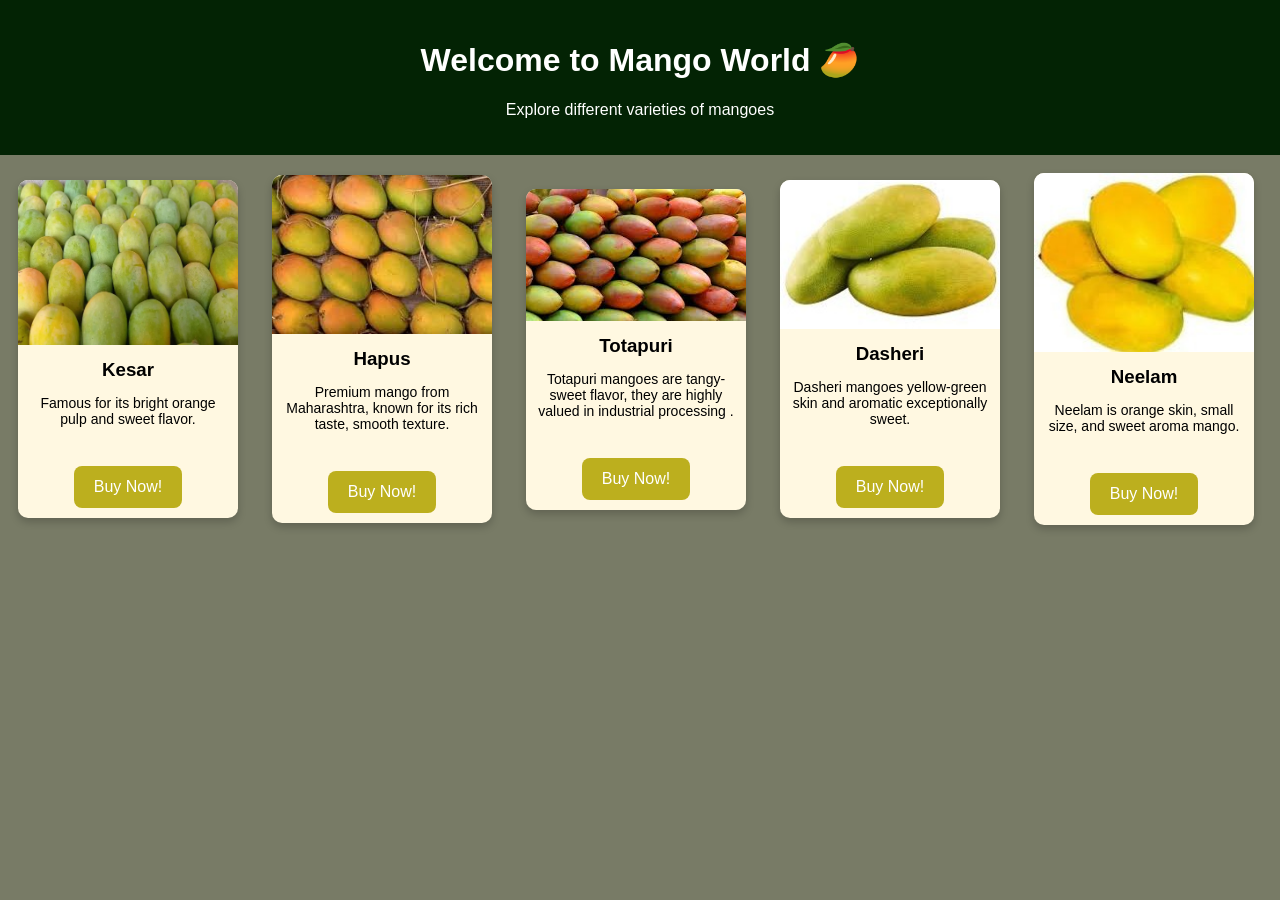
==== index.html @ 43952f75 "index file added" ====
<!DOCTYPE html>
<html>

<head>
    <title>Simple Webpage</title>
    <style>
        body {
            font-family: Arial, sans-serif;
            margin: 0;
            background-color: #f0f0f0;
        }

        header {
            background-color: #032304;
            color: white;
            text-align: center;
            padding: 20px;
        }

        body {
            font-family: Arial, sans-serif;
            margin: 0;
            background-color: #787b66;
            text-align: center;
        }

        .card {
            background: #fff8e1;
            width: 220px;
            margin: 15px;
            border-radius: 10px;
            box-shadow: 0 4px 8px rgba(0, 0, 0, 0.2);
            transition: transform 0.3s, box-shadow 0.3s;
        }

        .card:hover {
            transform: scale(1.05);
            box-shadow: 0 8px 16px rgba(0, 0, 0, 0.3);
        }

        .card img {
            width: 100%;
            border-top-left-radius: 10px;
            border-top-right-radius: 10px;
        }

        .card h3 {
            margin: 10px 0;
        }

        .card p {
            padding: 0 10px 15px;
            font-size: 14px;
        }

        .buy {
            background-color: rgb(188, 175, 30);
            color: white;
            border-radius: 8px;
            margin: 10px;
            padding: 12px 20px;
            font-size: 16px;
            border: none;
            cursor: pointer;
        }
    </style>
</head>

<body>
    <header>
        <h1>Welcome to Mango World 🥭</h1>
        <p>Explore different varieties of mangoes</p>
    </header>

    <table>
        <tr>

            <td>
                <div class="card">
                    <img src="./img/kesar-mango.webp">
                    <h3>Kesar</h3>
                    <p>Famous for its bright orange pulp and sweet flavor.</p>
                    <center></center>
                    <button class="buy">Buy Now!</button>
                </div>
            </td>
            </center>

            <td>
                <div class="card">
                    <img src="./img/hapus-mango.jpg">
                    <h3>Hapus </h3>
                    <p>Premium mango from Maharashtra, known for its rich taste, smooth texture.</p>
                    <center>
                        <button class="buy">Buy Now!</button>
                    </center>
            </td>
            </div>

            <td>
                <div class="card">
                    <img src="./img/totapuri-plant.jpg">
                    <h3>Totapuri </h3>
                    <p>Totapuri mangoes are tangy-sweet flavor, they are highly valued in industrial processing .</p>
                    <center>
                        <button class="buy">Buy Now!</button>
                    </center>
            </td>
            </div>


            <td>
                <div class="card">
                    <img src="./img/dasheri-mango.jpg">
                    <h3> Dasheri </h3>
                    <p>Dasheri mangoes yellow-green skin and aromatic exceptionally sweet.</p>
                    <center>
                        <button class="buy">Buy Now!</button>
                    </center>
            </td>
            </div>

             <td>
                <div class="card">
                    <img src="./img/neelam-mango-1.jpg">
                    <h3> Neelam </h3>
                    <p>Neelam is  orange skin, small size, and sweet aroma mango.</p>
                    <center>
                        <button class="buy">Buy Now!</button>
                    </center>
            </td>
            </div>
        </tr>
    </table>

</body>

</html>
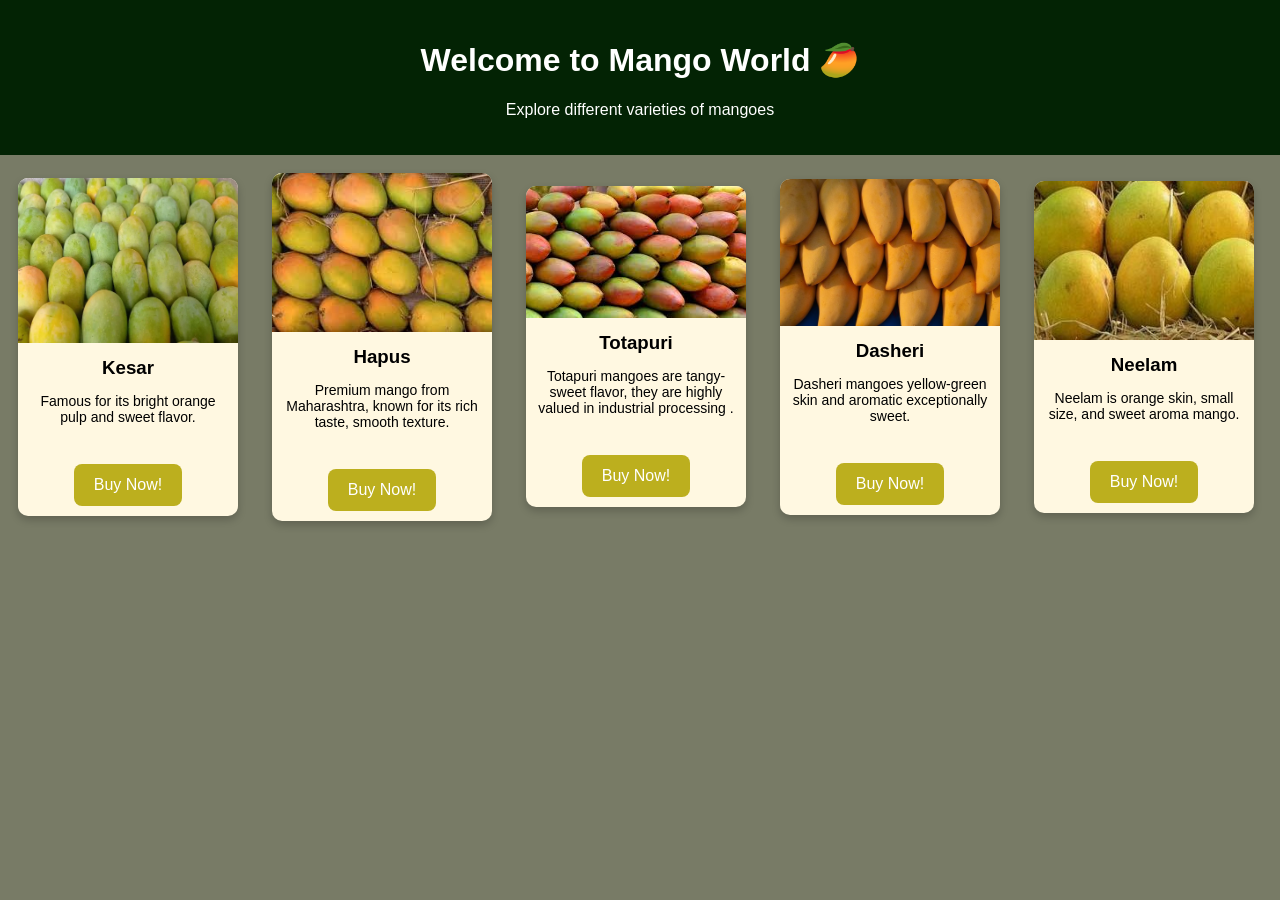
==== commit ae2dd2e5: "image update added" ====
--- a/index.html
+++ b/index.html
@@ -2,7 +2,7 @@
 <html>
 
 <head>
-    <title>Simple Webpage</title>
+    <title>Simple Webpage !</title>
     <style>
         body {
             font-family: Arial, sans-serif;
@@ -122,7 +122,7 @@
 
              <td>
                 <div class="card">
-                    <img src="./img/neelam-mango-1.jpg">
+                    <img src="./img/neelam-mangos.jpg">
                     <h3> Neelam </h3>
                     <p>Neelam is  orange skin, small size, and sweet aroma mango.</p>
                     <center>
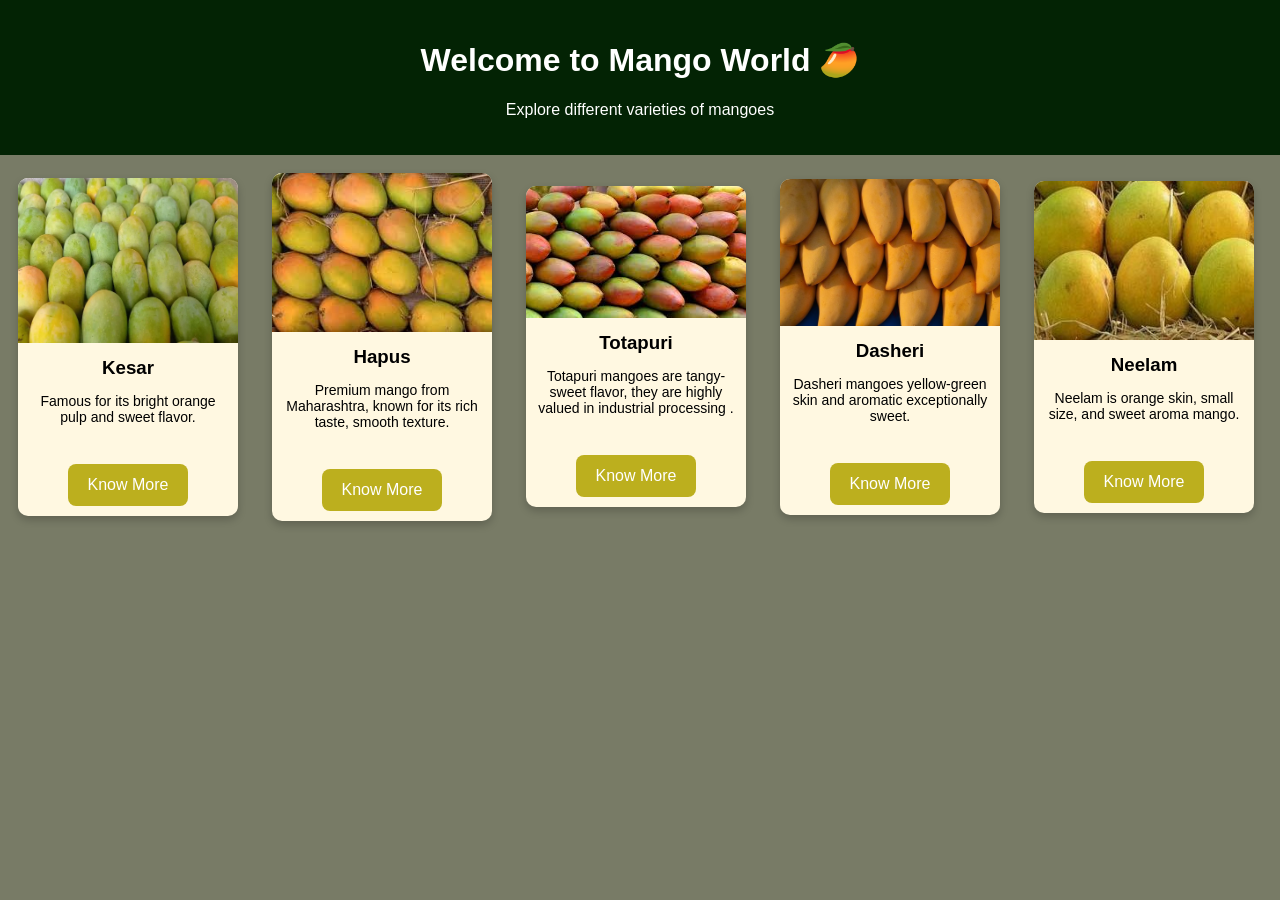
==== commit c5c4873a: "button added" ====
--- a/index.html
+++ b/index.html
@@ -53,7 +53,7 @@
             font-size: 14px;
         }
 
-        .buy {
+        .know {
             background-color: rgb(188, 175, 30);
             color: white;
             border-radius: 8px;
@@ -81,7 +81,7 @@
                     <h3>Kesar</h3>
                     <p>Famous for its bright orange pulp and sweet flavor.</p>
                     <center></center>
-                    <button class="buy">Buy Now!</button>
+                    <button class="know">Know More</button>
                 </div>
             </td>
             </center>
@@ -92,7 +92,7 @@
                     <h3>Hapus </h3>
                     <p>Premium mango from Maharashtra, known for its rich taste, smooth texture.</p>
                     <center>
-                        <button class="buy">Buy Now!</button>
+                        <button class="know">Know More</button>
                     </center>
             </td>
             </div>
@@ -103,7 +103,7 @@
                     <h3>Totapuri </h3>
                     <p>Totapuri mangoes are tangy-sweet flavor, they are highly valued in industrial processing .</p>
                     <center>
-                        <button class="buy">Buy Now!</button>
+                        <button class="know">Know More</button>
                     </center>
             </td>
             </div>
@@ -115,7 +115,7 @@
                     <h3> Dasheri </h3>
                     <p>Dasheri mangoes yellow-green skin and aromatic exceptionally sweet.</p>
                     <center>
-                        <button class="buy">Buy Now!</button>
+                        <button class="know">Know More</button>
                     </center>
             </td>
             </div>
@@ -126,7 +126,7 @@
                     <h3> Neelam </h3>
                     <p>Neelam is  orange skin, small size, and sweet aroma mango.</p>
                     <center>
-                        <button class="buy">Buy Now!</button>
+                        <button class="know">Know More</button>
                     </center>
             </td>
             </div>
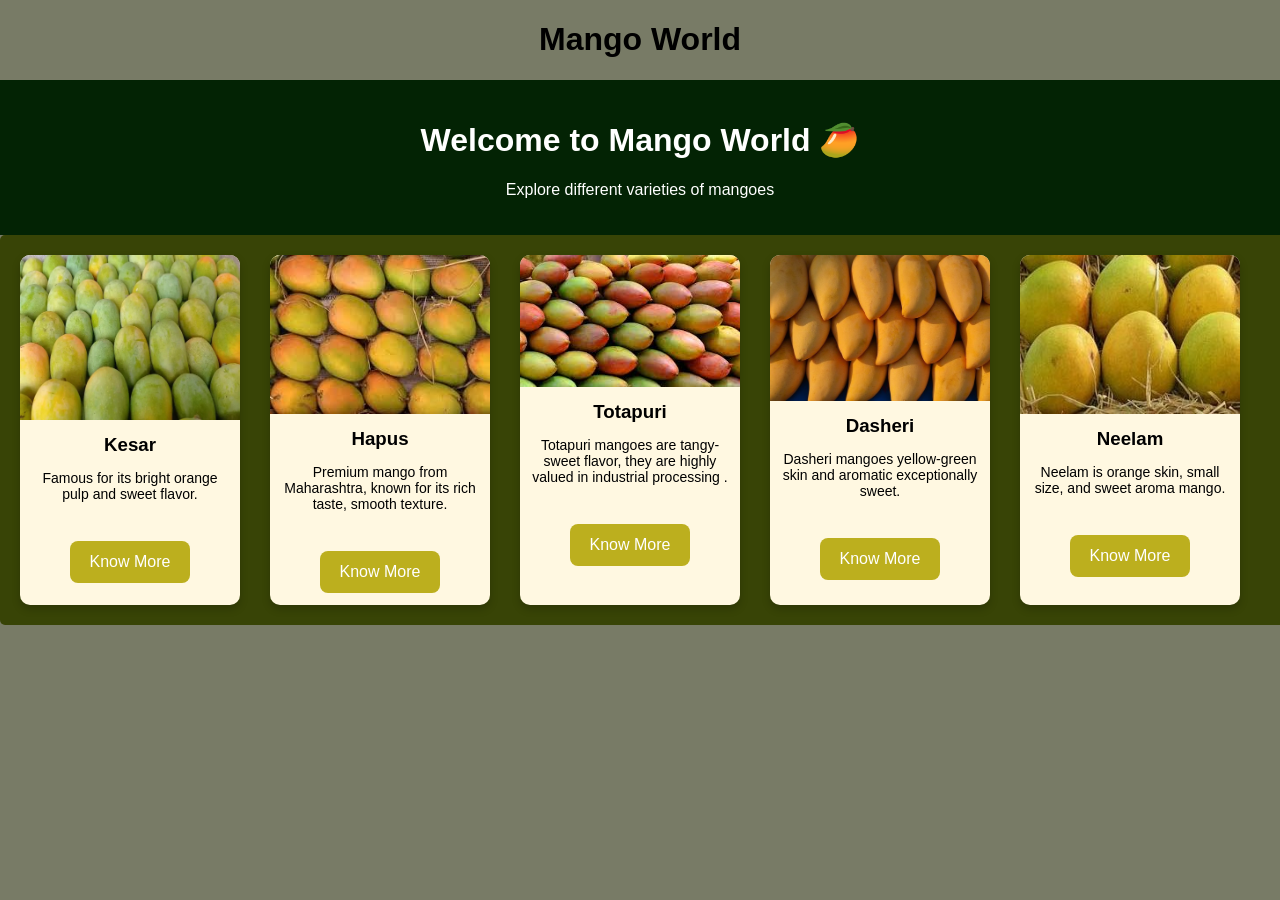
==== commit bbac8353: "images added" ====
--- a/index.html
+++ b/index.html
@@ -17,12 +17,34 @@
             padding: 20px;
         }
 
+
+
+
+
+
+
+
+
+
+
+
         body {
             font-family: Arial, sans-serif;
             margin: 0;
             background-color: #787b66;
             text-align: center;
         }
+
+        .container {
+            height: 380px;
+            width: 1500px;
+            background-color: #384406;
+            padding: 5px;
+            border-radius: 5px;
+            display: flex;
+            flex-direction: row;
+        }
+
 
         .card {
             background: #fff8e1;
@@ -67,71 +89,80 @@
 </head>
 
 <body>
+
+    <div>
+
+<div>
+    <h1>Mango World</h1>
+
+</div>
+
     <header>
         <h1>Welcome to Mango World 🥭</h1>
         <p>Explore different varieties of mangoes</p>
     </header>
 
-    <table>
-        <tr>
 
-            <td>
-                <div class="card">
-                    <img src="./img/kesar-mango.webp">
-                    <h3>Kesar</h3>
-                    <p>Famous for its bright orange pulp and sweet flavor.</p>
-                    <center></center>
-                    <button class="know">Know More</button>
-                </div>
-            </td>
+    <div class="container">
+
+
+        <div class="card">
+            <img src="./kesar-mango -img/kesar-mango.webp">
+            <h3>Kesar</h3>
+            <p>Famous for its bright orange pulp and sweet flavor.</p>
+            <center>
+                <a href="./mangoes/kesar.html"><button class="know">Know More</button></a>
+            </center>
+        </div>
+
+
+
+
+        <div class="card">
+            <img src="./img/hapus-mango.jpg">
+            <h3>Hapus </h3>
+            <p>Premium mango from Maharashtra, known for its rich taste, smooth texture.</p>
+            <center>
+                <button class="know">Know More</button>
             </center>
 
-            <td>
-                <div class="card">
-                    <img src="./img/hapus-mango.jpg">
-                    <h3>Hapus </h3>
-                    <p>Premium mango from Maharashtra, known for its rich taste, smooth texture.</p>
-                    <center>
-                        <button class="know">Know More</button>
-                    </center>
-            </td>
-            </div>
-
-            <td>
-                <div class="card">
-                    <img src="./img/totapuri-plant.jpg">
-                    <h3>Totapuri </h3>
-                    <p>Totapuri mangoes are tangy-sweet flavor, they are highly valued in industrial processing .</p>
-                    <center>
-                        <button class="know">Know More</button>
-                    </center>
-            </td>
-            </div>
+        </div>
 
 
-            <td>
-                <div class="card">
-                    <img src="./img/dasheri-mango.jpg">
-                    <h3> Dasheri </h3>
-                    <p>Dasheri mangoes yellow-green skin and aromatic exceptionally sweet.</p>
-                    <center>
-                        <button class="know">Know More</button>
-                    </center>
-            </td>
-            </div>
+        <div class="card">
+            <img src="./img/totapuri-plant.jpg">
+            <h3>Totapuri </h3>
+            <p>Totapuri mangoes are tangy-sweet flavor, they are highly valued in industrial processing .</p>
+            <center>
+                <button class="know">Know More</button>
+            </center>
 
-             <td>
-                <div class="card">
-                    <img src="./img/neelam-mangos.jpg">
-                    <h3> Neelam </h3>
-                    <p>Neelam is  orange skin, small size, and sweet aroma mango.</p>
-                    <center>
-                        <button class="know">Know More</button>
-                    </center>
-            </td>
-            </div>
-        </tr>
-    </table>
+        </div>
+
+
+
+        <div class="card">
+            <img src="./img/dasheri-mango.jpg">
+            <h3> Dasheri </h3>
+            <p>Dasheri mangoes yellow-green skin and aromatic exceptionally sweet.</p>
+            <center>
+                <button class="know">Know More</button>
+            </center>
+
+        </div>
+
+
+        <div class="card">
+            <img src="./img/neelam-mangos.jpg">
+            <h3> Neelam </h3>
+            <p>Neelam is orange skin, small size, and sweet aroma mango.</p>
+            <center>
+                <button class="know">Know More</button>
+            </center>
+
+        </div>
+
+    </div>
 
 </body>
 
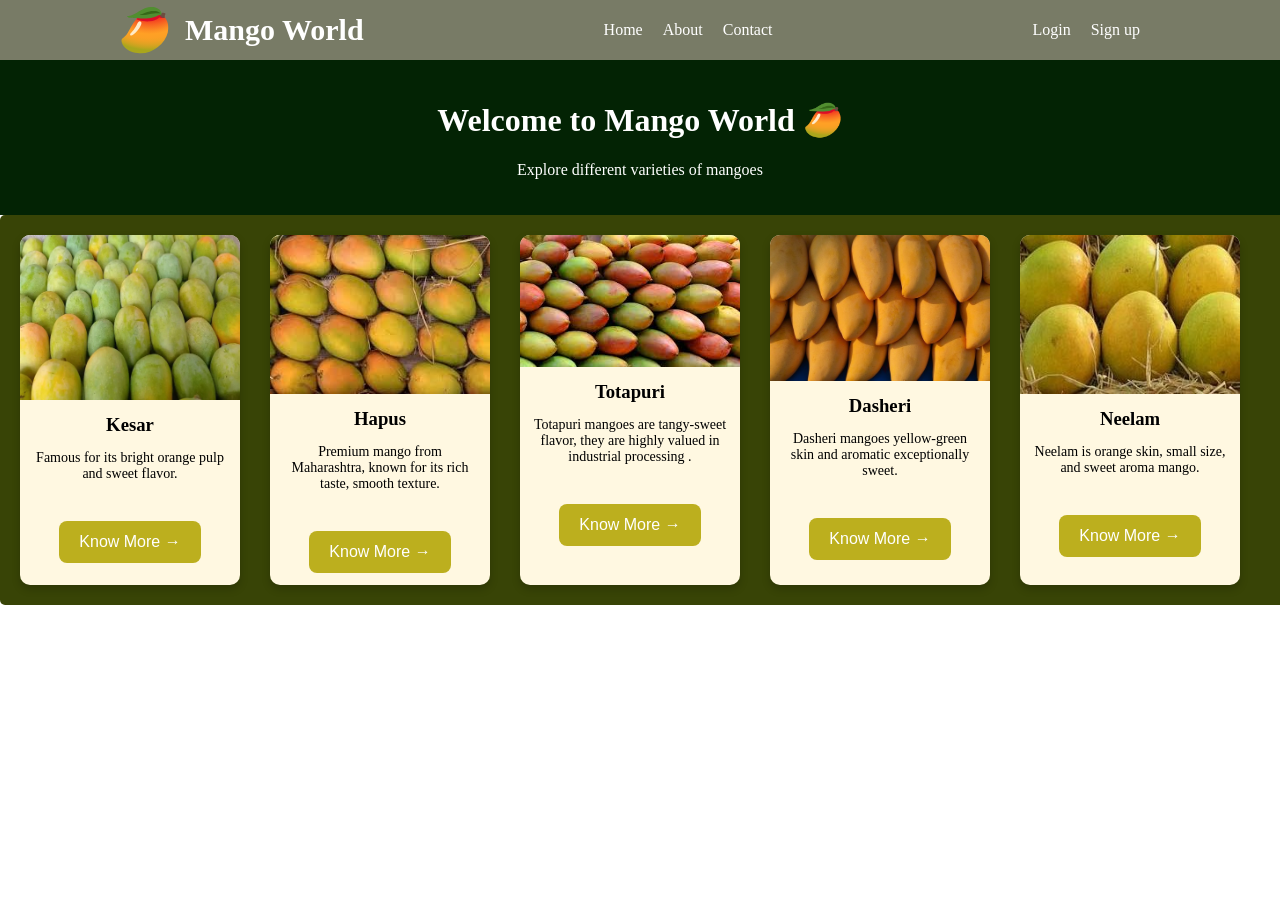
==== commit a361520e: "hapus page added" ====
--- a/index.html
+++ b/index.html
@@ -3,12 +3,16 @@
 
 <head>
     <title>Simple Webpage !</title>
+    <link rel="stylesheet" href="./style/style.css" />
     <style>
-        body {
-            font-family: Arial, sans-serif;
+        body{
+            width: 100vw;
+            overflow-x: hidden;
+            padding: 0;
             margin: 0;
-            background-color: #f0f0f0;
+                        text-align: center;
         }
+ 
 
         header {
             background-color: #032304;
@@ -18,26 +22,9 @@
         }
 
 
-
-
-
-
-
-
-
-
-
-
-        body {
-            font-family: Arial, sans-serif;
-            margin: 0;
-            background-color: #787b66;
-            text-align: center;
-        }
-
         .container {
             height: 380px;
-            width: 1500px;
+            width: 100vw;
             background-color: #384406;
             padding: 5px;
             border-radius: 5px;
@@ -89,13 +76,26 @@
 </head>
 
 <body>
+    <div class="navbar-container">
+        <div class="item1">
+            <img src="./img/mango-icon.svg" class="navbar-main-logo" />
+            <b class="website-name">Mango World</b>
+        </div>
 
-    <div>
+        <div class="item2">
+            <a href="" class="menu-item">Home</a>
+            <a href="" class="menu-item">About</a>
+            <a href="" class="menu-item">Contact</a>
+        </div>
 
-<div>
-    <h1>Mango World</h1>
+        <div class="item3">
+            <a href="" class="menu-item">Login</a>
+            <a href="" class="menu-item">Sign up</a>
 
-</div>
+        </div>
+    </div>
+
+
 
     <header>
         <h1>Welcome to Mango World 🥭</h1>
@@ -107,61 +107,53 @@
 
 
         <div class="card">
-            <img src="./kesar-mango -img/kesar-mango.webp">
+            <img src="./kesar-mango-img/kesar-mango.webp">
             <h3>Kesar</h3>
             <p>Famous for its bright orange pulp and sweet flavor.</p>
             <center>
-                <a href="./mangoes/kesar.html"><button class="know">Know More</button></a>
+                <a href="./mangoes/kesar.html"><button class="know">Know More →</button></a>
             </center>
         </div>
 
-
-
-
         <div class="card">
-            <img src="./img/hapus-mango.jpg">
+            <img src="./hapus-mango-img/hapus-mango.jpg">
             <h3>Hapus </h3>
             <p>Premium mango from Maharashtra, known for its rich taste, smooth texture.</p>
             <center>
-                <button class="know">Know More</button>
+                 <a href="./mangoes/hapus.html"><button class="know">Know More →</button></a>
             </center>
 
         </div>
-
 
         <div class="card">
             <img src="./img/totapuri-plant.jpg">
             <h3>Totapuri </h3>
             <p>Totapuri mangoes are tangy-sweet flavor, they are highly valued in industrial processing .</p>
             <center>
-                <button class="know">Know More</button>
+                <button class="know">Know More →</button>
             </center>
 
         </div>
-
-
 
         <div class="card">
             <img src="./img/dasheri-mango.jpg">
             <h3> Dasheri </h3>
             <p>Dasheri mangoes yellow-green skin and aromatic exceptionally sweet.</p>
             <center>
-                <button class="know">Know More</button>
+                <button class="know">Know More →</button>
             </center>
 
         </div>
-
 
         <div class="card">
             <img src="./img/neelam-mangos.jpg">
             <h3> Neelam </h3>
             <p>Neelam is orange skin, small size, and sweet aroma mango.</p>
             <center>
-                <button class="know">Know More</button>
+                <button class="know">Know More →</button>
             </center>
 
         </div>
-
     </div>
 
 </body>
--- a/style/style.css
+++ b/style/style.css
@@ -0,0 +1,50 @@
+.navbar-container {
+    display: flex;
+    flex-direction: row;
+    justify-content: space-around;
+    position: sticky;
+    top: 0;
+    left: 0;
+    right: 0;
+    background-color: #787b66;
+    width: 100%;
+    padding: 5px 0px;
+}
+
+.item1 {
+    display: flex;
+    flex-direction: row;
+    align-items: center;
+}
+
+.navbar-main-logo {
+    height: 50px;
+}
+
+.website-name {
+    font-size: 30px;
+    color: white;
+    padding-left: 15px;
+}
+
+.item2 {
+    display: flex;
+    flex-direction: row;
+    align-items: center;
+}
+
+.menu-item {
+    color: white;
+    text-decoration: none;
+    margin-right: 20px;
+}
+
+.item3 {
+    display: flex;
+    flex-direction: row;
+    align-items: center;
+}
+
+.menu-item:hover {
+    color: orange;
+}
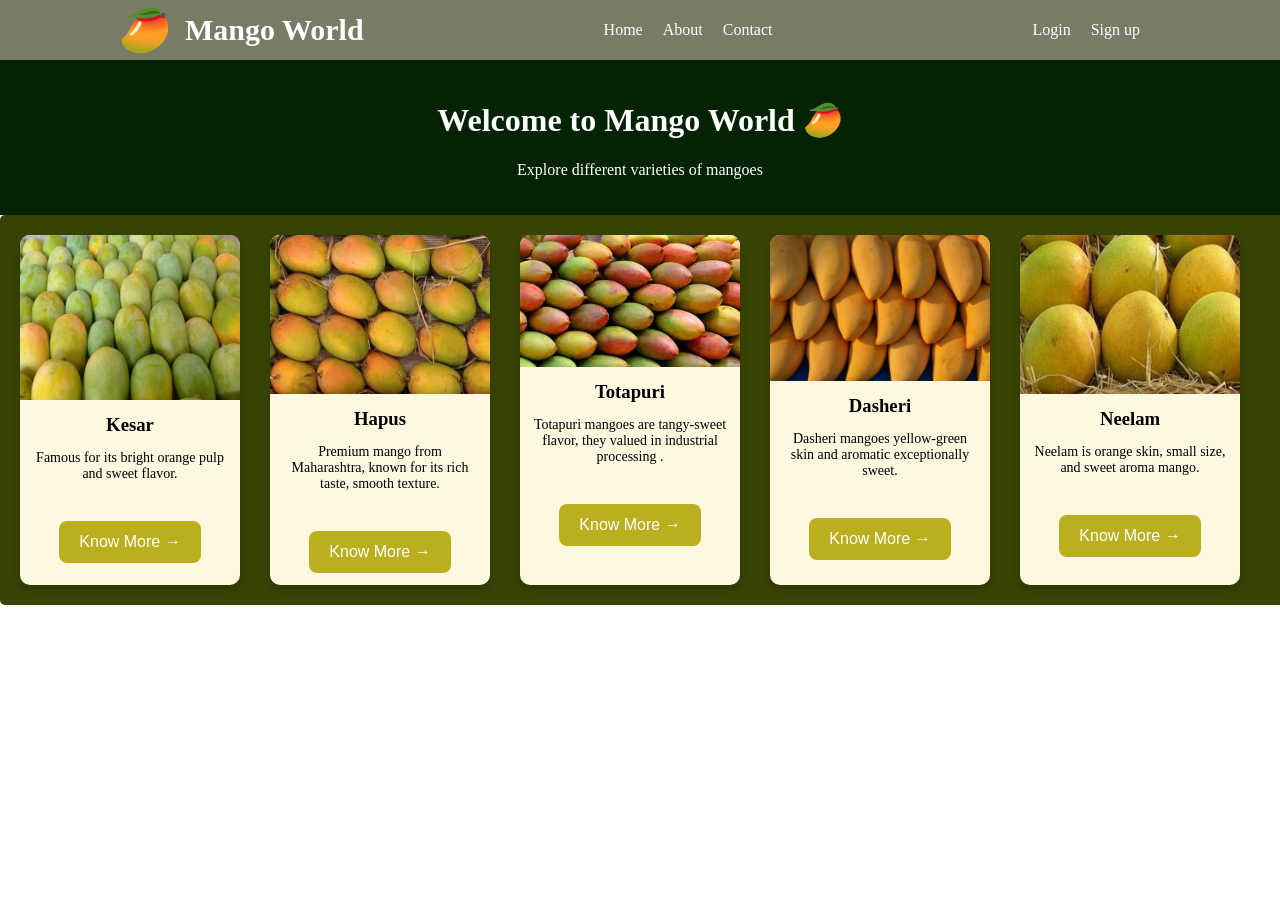
==== commit 4ded83e1: "other pages added" ====
--- a/index.html
+++ b/index.html
@@ -126,31 +126,31 @@
         </div>
 
         <div class="card">
-            <img src="./img/totapuri-plant.jpg">
+            <img src="./totapuri-mango-img/totapuri-plant.jpg">
             <h3>Totapuri </h3>
-            <p>Totapuri mangoes are tangy-sweet flavor, they are highly valued in industrial processing .</p>
+            <p>Totapuri mangoes are tangy-sweet flavor, they valued in industrial processing .</p>
             <center>
-                <button class="know">Know More →</button>
+                <a href="./mangoes/totapuri.html"> <button class="know">Know More →</button></a>
             </center>
 
         </div>
 
         <div class="card">
-            <img src="./img/dasheri-mango.jpg">
+            <img src="./dasheri-mango-img/dasheri-mango.jpg">
             <h3> Dasheri </h3>
             <p>Dasheri mangoes yellow-green skin and aromatic exceptionally sweet.</p>
             <center>
-                <button class="know">Know More →</button>
+                <a href="./mangoes/dasheri.html"><button class="know">Know More →</button></a>
             </center>
 
         </div>
 
         <div class="card">
-            <img src="./img/neelam-mangos.jpg">
+            <img src="./neelam-mango-img/neelam-mangos.jpg">
             <h3> Neelam </h3>
             <p>Neelam is orange skin, small size, and sweet aroma mango.</p>
             <center>
-                <button class="know">Know More →</button>
+               <a href="./mangoes/neelam.html"><button class="know">Know More →</button></a>
             </center>
 
         </div>
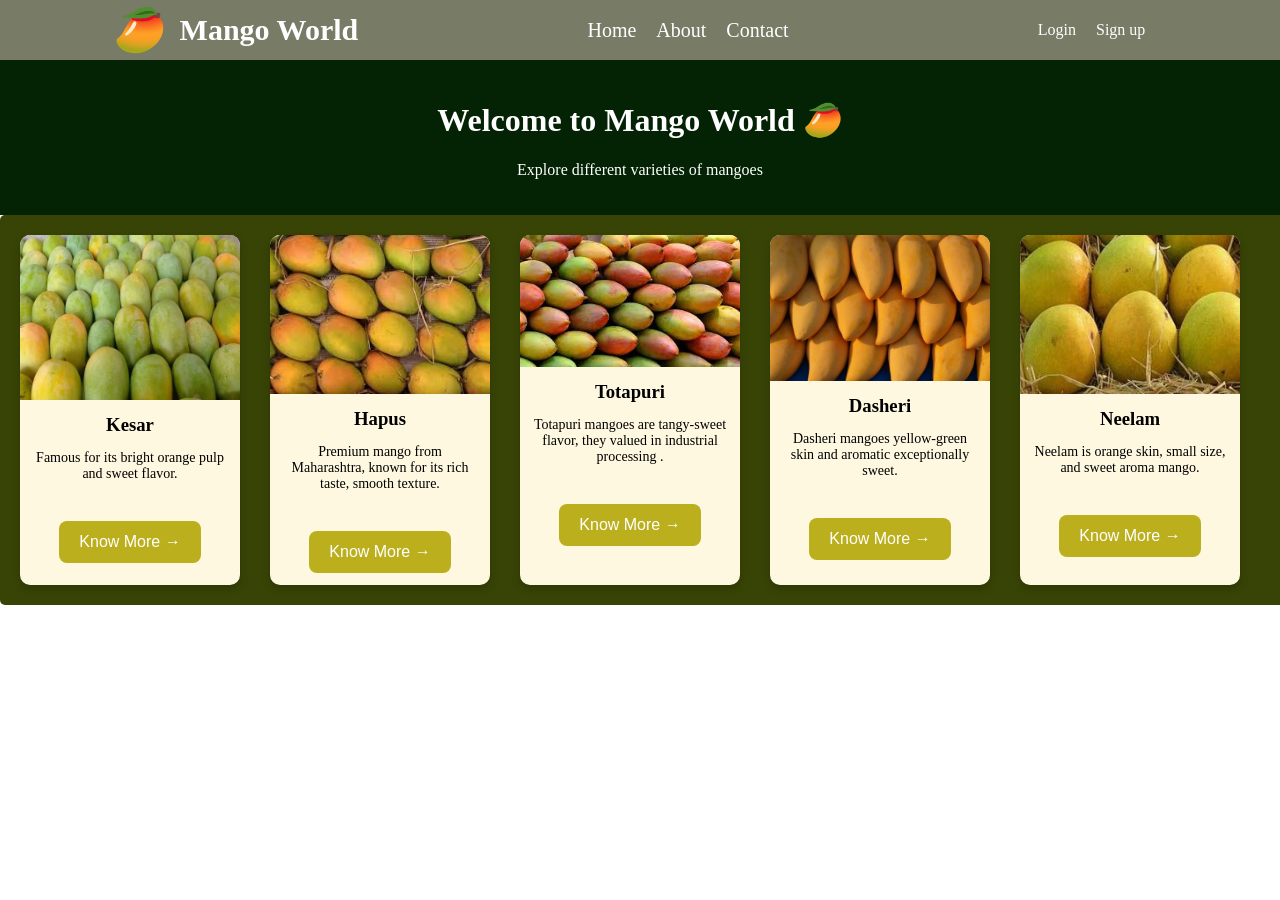
==== commit 06a85dd7: "login page added" ====
--- a/index.html
+++ b/index.html
@@ -89,8 +89,8 @@
         </div>
 
         <div class="item3">
-            <a href="" class="menu-item">Login</a>
-            <a href="" class="menu-item">Sign up</a>
+            <a href="./login-sign up/login.html" class="menu-item">Login</a>
+            <a href="./" class="menu-item">Sign up</a>
 
         </div>
     </div>
--- a/style/style.css
+++ b/style/style.css
@@ -31,6 +31,7 @@
     display: flex;
     flex-direction: row;
     align-items: center;
+    font-size: 20px;
 }
 
 .menu-item {
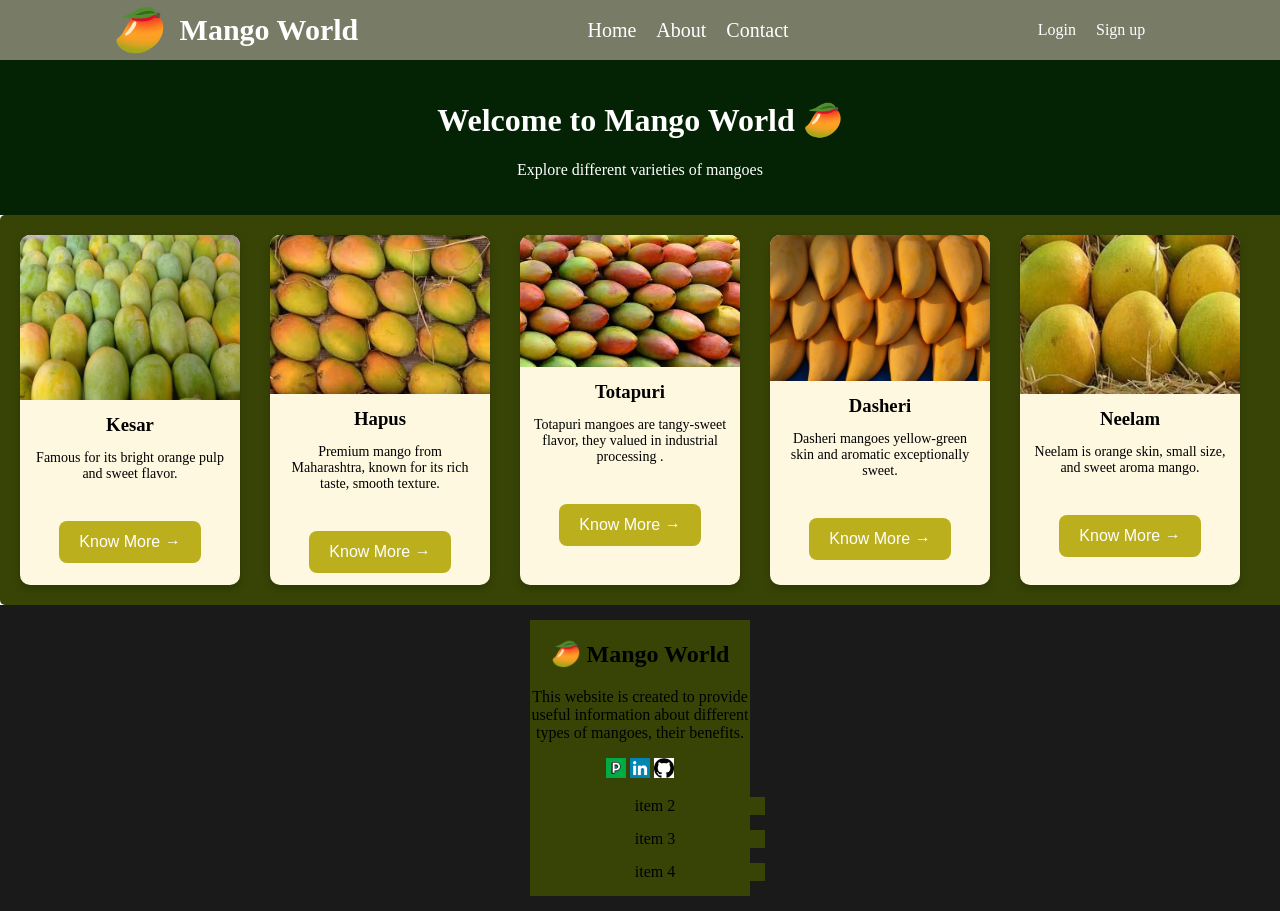
==== commit 2aa4f13c: "test" ====
--- a/index.html
+++ b/index.html
@@ -5,14 +5,14 @@
     <title>Simple Webpage !</title>
     <link rel="stylesheet" href="./style/style.css" />
     <style>
-        body{
+        body {
             width: 100vw;
             overflow-x: hidden;
             padding: 0;
             margin: 0;
-                        text-align: center;
-        }
- 
+            text-align: center;
+        }
+
 
         header {
             background-color: #032304;
@@ -72,6 +72,25 @@
             border: none;
             cursor: pointer;
         }
+
+        .footer {
+            display: flex;
+            flex-direction: row;
+            justify-content: space-around;
+            background-color: rgb(27, 26, 26);`
+            color: white;
+        }
+
+        .footer-menu {
+            background-color: #384406;
+            width: 220px;
+            margin: 15px;
+
+        }
+
+        .footer-logo-github {
+            background-color: white;
+        }
     </style>
 </head>
 
@@ -83,14 +102,14 @@
         </div>
 
         <div class="item2">
-            <a href="" class="menu-item">Home</a>
-            <a href="" class="menu-item">About</a>
-            <a href="" class="menu-item">Contact</a>
+            <a href="./index.html" class="menu-item">Home</a>
+            <a href="./about.html" class="menu-item">About</a>
+            <a href="./contact.html" class="menu-item">Contact</a>
         </div>
 
         <div class="item3">
             <a href="./login-sign up/login.html" class="menu-item">Login</a>
-            <a href="./" class="menu-item">Sign up</a>
+            <a href="./login-sign up/signup.html" class="menu-item">Sign up</a>
 
         </div>
     </div>
@@ -120,7 +139,7 @@
             <h3>Hapus </h3>
             <p>Premium mango from Maharashtra, known for its rich taste, smooth texture.</p>
             <center>
-                 <a href="./mangoes/hapus.html"><button class="know">Know More →</button></a>
+                <a href="./mangoes/hapus.html"><button class="know">Know More →</button></a>
             </center>
 
         </div>
@@ -150,12 +169,33 @@
             <h3> Neelam </h3>
             <p>Neelam is orange skin, small size, and sweet aroma mango.</p>
             <center>
-               <a href="./mangoes/neelam.html"><button class="know">Know More →</button></a>
+                <a href="./mangoes/neelam.html"><button class="know">Know More →</button></a>
             </center>
 
         </div>
     </div>
 
+
+    <div class="footer">
+        <div class="footer-menu">
+            <h2> 🥭 Mango World</h2>
+            <p>This website is created to provide useful information about different types of mangoes, their benefits.
+            </p>
+
+            <div>
+                <a href=""><img src="./img/peerlist-logo.png" height="20px" /></a>
+                <a href=""><img src="./img/linkedin-logo.webp" height="20px" /></a>
+                <a href=""><img src="./img/github-logo.png" class="footer-logo-github" height="20px" /></a>
+            </div>
+
+
+
+            <div class="footer-menu">item 2</div>
+            <div class="footer-menu">item 3</div>
+            <div class="footer-menu">item 4</div>
+        </div>
+    </div>
+
 </body>
 
 </html>
